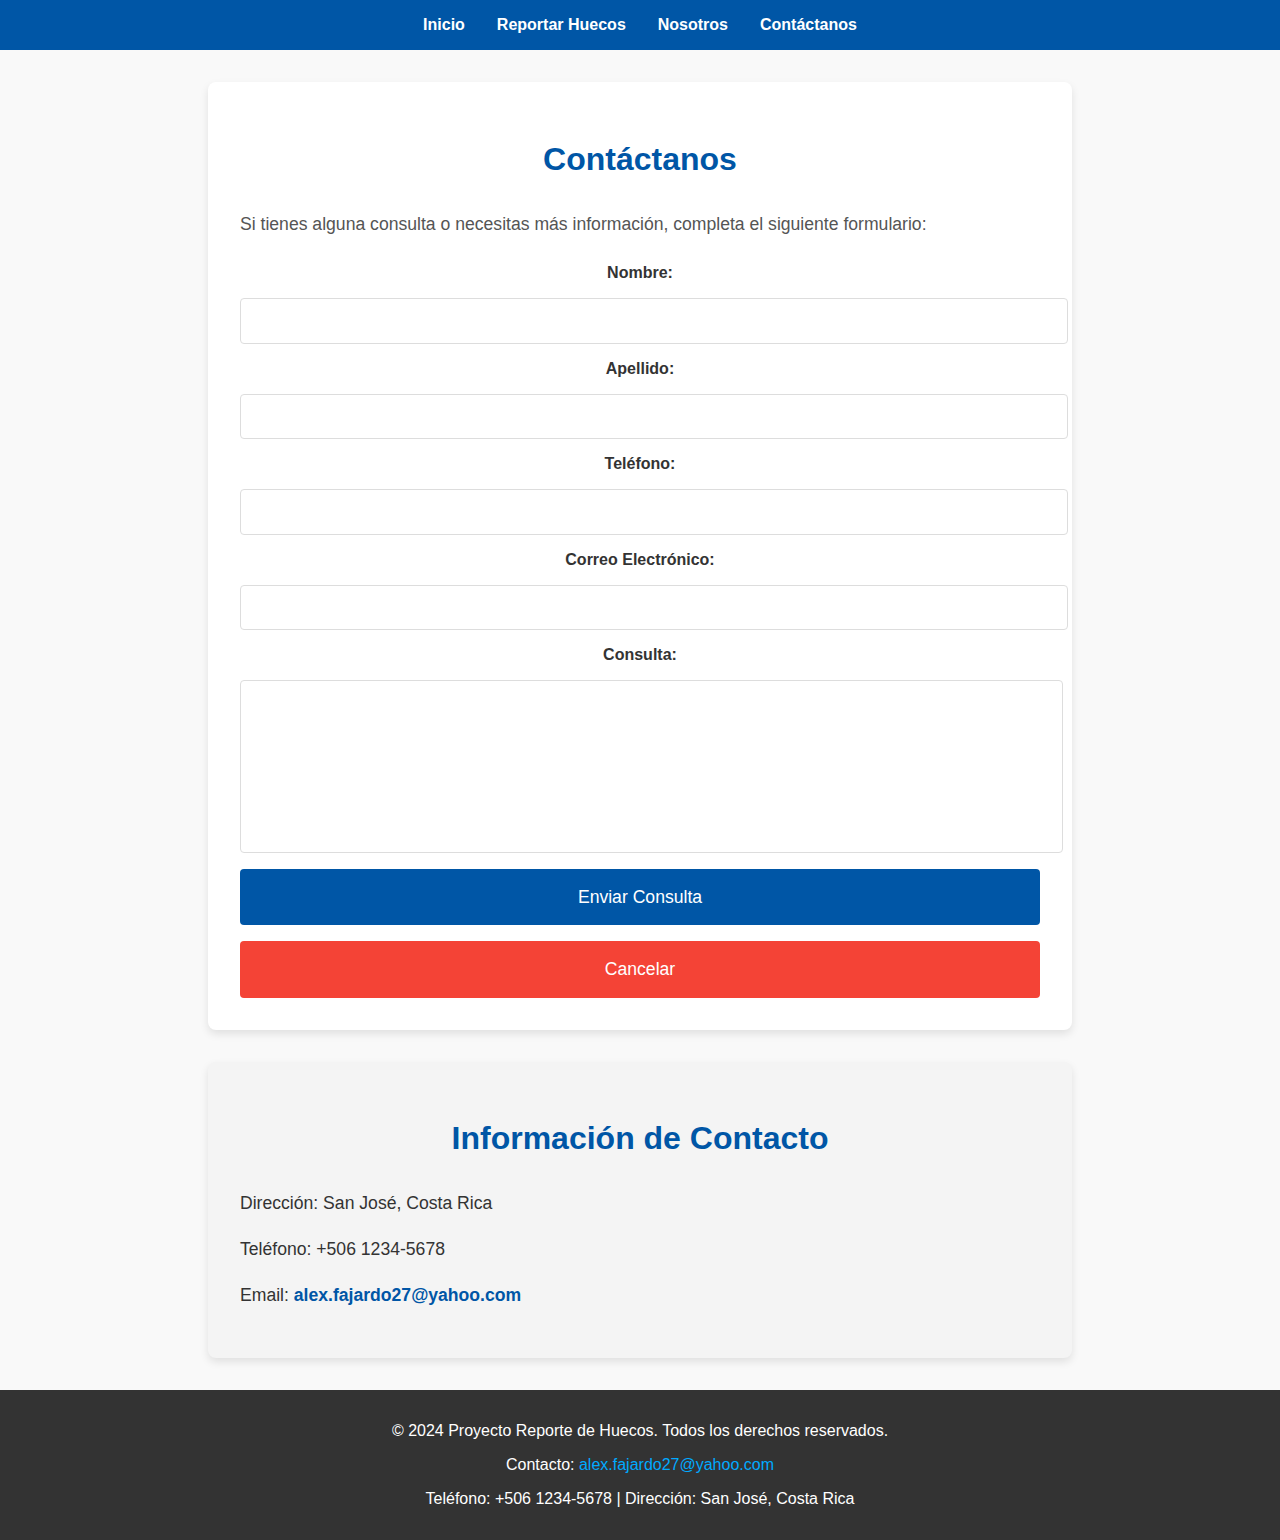
==== contactanos.html @ 279dac4e "mejoras" ====
<!DOCTYPE html>
<html lang="es">
<head>
    <meta charset="UTF-8">
    <meta name="viewport" content="width=device-width, initial-scale=1.0">
    <title>Contáctanos - Reporte de Huecos</title>
    <link rel="stylesheet" href="css/estilos.css">
</head>
<body>
    <!-- Header común -->
    <header>
        <nav>
            <ul>
                <li><a href="index.html">Inicio</a></li>
                <li><a href="reporte.html">Reportar Huecos</a></li>
                <li><a href="nosotros.html">Nosotros</a></li>
                <li><a href="contactanos.html">Contáctanos</a></li>
            </ul>
        </nav>
    </header>

    <!-- Contenido principal -->
    <main>
        <section id="formulario-contacto">
            <h2>Contáctanos</h2>
            <p>Si tienes alguna consulta o necesitas más información, completa el siguiente formulario:</p>

            <form action="enviar-consulta.php" method="POST">
                <label for="nombre">Nombre:</label>
                <input type="text" id="nombre" name="nombre" required>

                <label for="apellido">Apellido:</label>
                <input type="text" id="apellido" name="apellido" required>

                <label for="telefono">Teléfono:</label>
                <input type="tel" id="telefono" name="telefono" required>

                <label for="email">Correo Electrónico:</label>
                <input type="email" id="email" name="email" required>

                <label for="consulta">Consulta:</label>
                <textarea id="consulta" name="consulta" required></textarea>

                <button type="submit">Enviar Consulta</button>
                <button type="reset">Cancelar</button>
            </form>
        </section>

        <!-- Información de contacto -->
        <section id="informacion-contacto">
            <h2>Información de Contacto</h2>
            <p>Dirección: San José, Costa Rica</p>
            <p>Teléfono: +506 1234-5678</p>
            <p>Email: <a href="mailto:alex.fajardo27@yahoo.com">alex.fajardo27@yahoo.com</a></p>
        </section>
    </main>

    <!-- Footer común -->
    <footer>
        <p>&copy; 2024 Proyecto Reporte de Huecos. Todos los derechos reservados.</p>
        <p>Contacto: <a href="mailto:alex.fajardo27@yahoo.com">alex.fajardo27@yahoo.com</a></p>
        <p>Teléfono: +506 1234-5678 | Dirección: San José, Costa Rica</p>
    </footer>

    <!-- Scripts -->
    <script src="js/script.js"></script>
</body>
</html>
---- css/estilos.css ----
/* Estilo general */
body {
    font-family: Arial, sans-serif;
    margin: 0;
    padding: 0;
    background-color: #f9f9f9;
    color: #333;
}

/* Header y navegación */
header {
    background-color: #0056a6;
    color: white;
    padding: 1em 0;
}

header nav ul {
    display: flex;
    justify-content: center;
    list-style: none;
    margin: 0;
    padding: 0;
}

header nav ul li {
    margin: 0 1em;
}

header nav ul li a {
    text-decoration: none;
    color: white;
    font-weight: bold;
}

/* Carrusel */
.carrusel {
    position: relative;
    width: 100%;
    height: 60vh; /* Ajusta la altura relativa al tamaño de la pantalla */
    overflow: hidden;
}

.carrusel img {
    position: absolute;
    width: 100%;
    height: 100%;
    object-fit: cover; /* Escala la imagen y corta si es necesario */
    display: none; /* Oculta todas las imágenes inicialmente */
    transition: opacity 0.5s ease-in-out; /* Efecto de transición */
}

.carrusel img.active {
    display: block; /* Muestra la imagen activa */
    opacity: 1; /* Asegura que sea completamente visible */
}

.carrusel button {
    position: absolute;
    top: 50%;
    transform: translateY(-50%);
    background-color: rgba(0, 0, 0, 0.5);
    color: white;
    border: none;
    padding: 1em;
    cursor: pointer;
    font-size: 1.5em;
    z-index: 10;
}

.carrusel #prev {
    left: 10px;
}

.carrusel #next {
    right: 10px;
}

/* Secciones de contenido */
section {
    margin: 2em auto;
    max-width: 800px;
    text-align: center;
    padding: 1em;
}

section h2 {
    color: #0056a6;
    margin-bottom: 0.5em;
}

section p, section ul {
    line-height: 1.6;
    text-align: justify;
}

/* Listado de logos */
section ul {
    list-style: none;
    padding: 0;
}

section ul li {
    margin: 1em 0;
    display: flex;
    align-items: center;
    justify-content: center;
    gap: 1em;
}

/* Footer */
footer {
    background-color: #333;
    color: white;
    text-align: center;
    padding: 1em 0;
    margin-top: 2em;
}

footer a {
    color: #00aaff;
    text-decoration: none;
}

footer a:hover {
    text-decoration: underline;
}

/* Estilo para la sección de formulario de contacto */
#formulario-contacto {
    background-color: #ffffff;
    padding: 2em;
    border-radius: 8px;
    box-shadow: 0 4px 8px rgba(0, 0, 0, 0.1);
    margin-bottom: 2em;
    max-width: 800px;
    margin-left: auto;
    margin-right: auto;
}

#formulario-contacto h2 {
    font-size: 2em;
    color: #0056a6;
    margin-bottom: 1em;
}

#formulario-contacto p {
    font-size: 1.1em;
    color: #555;
    margin-bottom: 1.5em;
}

#formulario-contacto form {
    display: grid;
    grid-template-columns: 1fr;
    gap: 1em;
}

#formulario-contacto label {
    font-weight: bold;
    color: #333;
}

#formulario-contacto input,
#formulario-contacto textarea {
    width: 100%;
    padding: 0.8em;
    border: 1px solid #ddd;
    border-radius: 4px;
    font-size: 1em;
    color: #333;
}

#formulario-contacto textarea {
    height: 150px;
    resize: none;
}

#formulario-contacto button {
    background-color: #0056a6;
    color: white;
    padding: 1em;
    border: none;
    border-radius: 4px;
    font-size: 1.1em;
    cursor: pointer;
    transition: background-color 0.3s ease;
    width: 100%;
}

#formulario-contacto button:hover {
    background-color: #004080;
}

#formulario-contacto button[type="reset"] {
    background-color: #f44336;
}

#formulario-contacto button[type="reset"]:hover {
    background-color: #d32f2f;
}

/* Estilo para la sección de información de contacto */
#informacion-contacto {
    background-color: #f4f4f4;
    padding: 2em;
    border-radius: 8px;
    box-shadow: 0 4px 8px rgba(0, 0, 0, 0.1);
    max-width: 800px;
    margin-left: auto;
    margin-right: auto;
}

#informacion-contacto h2 {
    font-size: 2em;
    color: #0056a6;
    margin-bottom: 1em;
}

#informacion-contacto p {
    font-size: 1.1em;
    color: #333;
    line-height: 1.6;
    margin-bottom: 1em;
}

#informacion-contacto a {
    color: #0056a6;
    text-decoration: none;
    font-weight: bold;
}

#informacion-contacto a:hover {
    text-decoration: underline;
}

/* Responsive: Asegura que el formulario y la información se vean bien en móviles */
@media (max-width: 768px) {
    #formulario-contacto {
        padding: 1.5em;
    }

    #formulario-contacto h2 {
        font-size: 1.8em;
    }

    #informacion-contacto {
        padding: 1.5em;
    }

    #informacion-contacto h2 {
        font-size: 1.8em;
    }

    #formulario-contacto button {
        font-size: 1em;
    }
}


/* Estilo para la sección del formulario de reporte */
#formulario-reporte {
    background-color: #ffffff;
    padding: 2em;
    border-radius: 8px;
    box-shadow: 0 4px 8px rgba(0, 0, 0, 0.1);
    margin-bottom: 2em;
    max-width: 800px;
    margin-left: auto;
    margin-right: auto;
}

#formulario-reporte h2 {
    font-size: 2em;
    color: #0056a6;
    margin-bottom: 1em;
}

#formulario-reporte p {
    font-size: 1.1em;
    color: #555;
    margin-bottom: 1.5em;
}

#formulario-reporte fieldset {
    border: 1px solid #ddd;
    border-radius: 8px;
    padding: 1em;
    margin-bottom: 1em;
}

#formulario-reporte legend {
    font-weight: bold;
    font-size: 1.2em;
    color: #0056a6;
}

#formulario-reporte label {
    font-weight: bold;
    color: #333;
    display: block;
    margin-bottom: 0.5em;
}

#formulario-reporte input,
#formulario-reporte textarea {
    width: 100%;
    padding: 0.8em;
    border: 1px solid #ddd;
    border-radius: 4px;
    font-size: 1em;
    color: #333;
    margin-bottom: 1em;
}

#formulario-reporte textarea {
    height: 150px;
    resize: none;
}

#formulario-reporte input[type="file"] {
    padding: 0.5em;
}

#formulario-reporte button {
    background-color: #0056a6;
    color: white;
    padding: 1em;
    border: none;
    border-radius: 4px;
    font-size: 1.1em;
    cursor: pointer;
    transition: background-color 0.3s ease;
    width: 100%;
    margin-top: 1em;
}

#formulario-reporte button:hover {
    background-color: #004080;
}

#formulario-reporte button[type="reset"] {
    background-color: #f44336;
}

#formulario-reporte button[type="reset"]:hover {
    background-color: #d32f2f;
}

#formulario-reporte label input[type="checkbox"] {
    margin-right: 0.5em;
}

/* Estilo para el checkbox de aceptación */
#formulario-reporte label input[type="checkbox"] {
    margin-top: 1em;
}

#formulario-reporte button:disabled {
    background-color: #bbb;
    cursor: not-allowed;
}
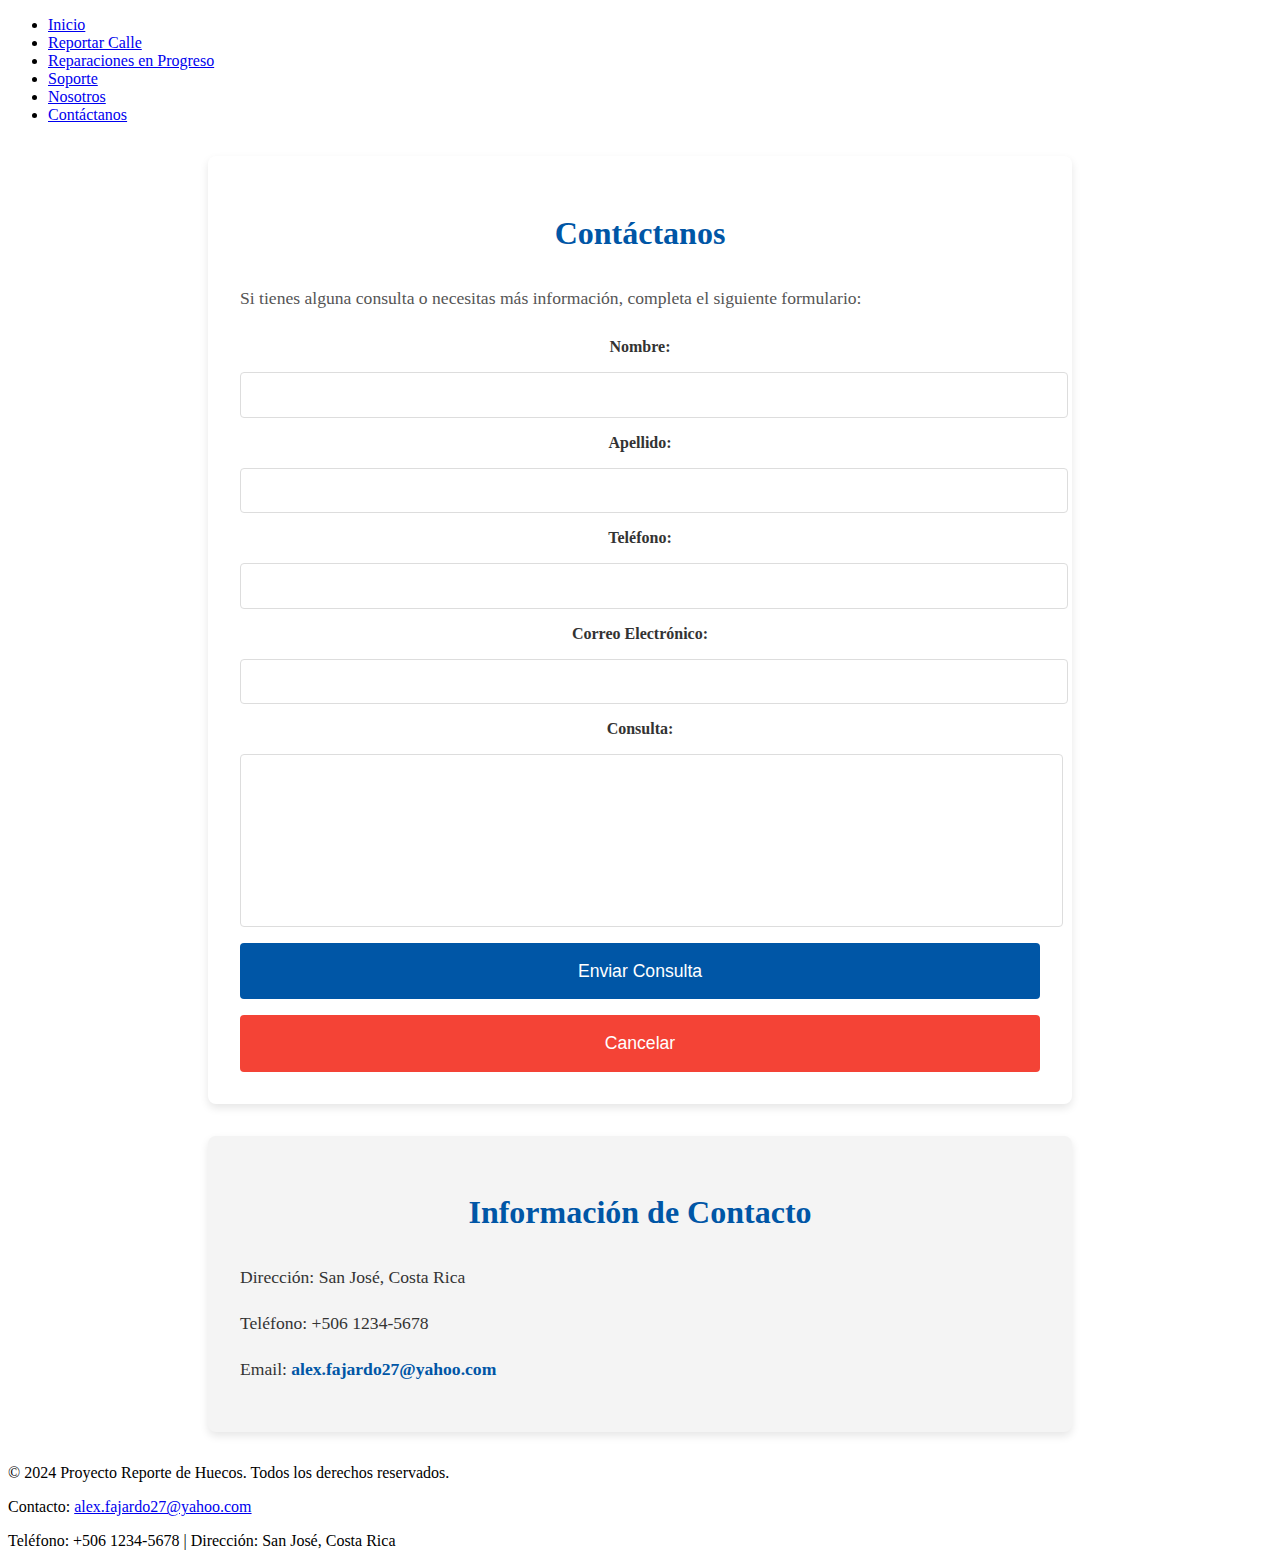
==== commit cdd1e8c1: "nuevas funciones" ====
--- a/contactanos.html
+++ b/contactanos.html
@@ -7,14 +7,16 @@
     <link rel="stylesheet" href="css/estilos.css">
 </head>
 <body>
-    <!-- Header común -->
+    <!-- Header -->
     <header>
         <nav>
-            <ul>
+            <ul class="navbar-nav">
                 <li><a href="index.html">Inicio</a></li>
-                <li><a href="reporte.html">Reportar Huecos</a></li>
+                <li class="nav-item"><a class="nav-link active" href="report_issue.html">Reportar Calle</a></li>
+                <li class="nav-item"><a class="nav-link" href="repairs_in_progress.html">Reparaciones en Progreso</a></li>
+                <li class="nav-item"><a class="nav-link" href="contact_support.html">Soporte</a></li>
                 <li><a href="nosotros.html">Nosotros</a></li>
-                <li><a href="contactanos.html">Contáctanos</a></li>
+                <li><a href="contactanos.html">Contáctanos</a></li> 
             </ul>
         </nav>
     </header>
@@ -55,14 +57,14 @@
         </section>
     </main>
 
-    <!-- Footer común -->
+    <!-- Footer -->
     <footer>
         <p>&copy; 2024 Proyecto Reporte de Huecos. Todos los derechos reservados.</p>
         <p>Contacto: <a href="mailto:alex.fajardo27@yahoo.com">alex.fajardo27@yahoo.com</a></p>
         <p>Teléfono: +506 1234-5678 | Dirección: San José, Costa Rica</p>
     </footer>
 
-    <!-- Scripts -->
+    <!-- Script -->
     <script src="js/script.js"></script>
 </body>
 </html>
--- a/css/estilos.css
+++ b/css/estilos.css
@@ -1,36 +1,3 @@
-/* Estilo general */
-body {
-    font-family: Arial, sans-serif;
-    margin: 0;
-    padding: 0;
-    background-color: #f9f9f9;
-    color: #333;
-}
-
-/* Header y navegación */
-header {
-    background-color: #0056a6;
-    color: white;
-    padding: 1em 0;
-}
-
-header nav ul {
-    display: flex;
-    justify-content: center;
-    list-style: none;
-    margin: 0;
-    padding: 0;
-}
-
-header nav ul li {
-    margin: 0 1em;
-}
-
-header nav ul li a {
-    text-decoration: none;
-    color: white;
-    font-weight: bold;
-}
 
 /* Carrusel */
 .carrusel {
@@ -45,7 +12,7 @@
     width: 100%;
     height: 100%;
     object-fit: cover; /* Escala la imagen y corta si es necesario */
-    display: none; /* Oculta todas las imágenes inicialmente */
+    display: none; /* Oculta todas las imágenes */
     transition: opacity 0.5s ease-in-out; /* Efecto de transición */
 }
 
@@ -107,23 +74,7 @@
     gap: 1em;
 }
 
-/* Footer */
-footer {
-    background-color: #333;
-    color: white;
-    text-align: center;
-    padding: 1em 0;
-    margin-top: 2em;
-}
-
-footer a {
-    color: #00aaff;
-    text-decoration: none;
-}
-
-footer a:hover {
-    text-decoration: underline;
-}
+
 
 /* Estilo para la sección de formulario de contacto */
 #formulario-contacto {
